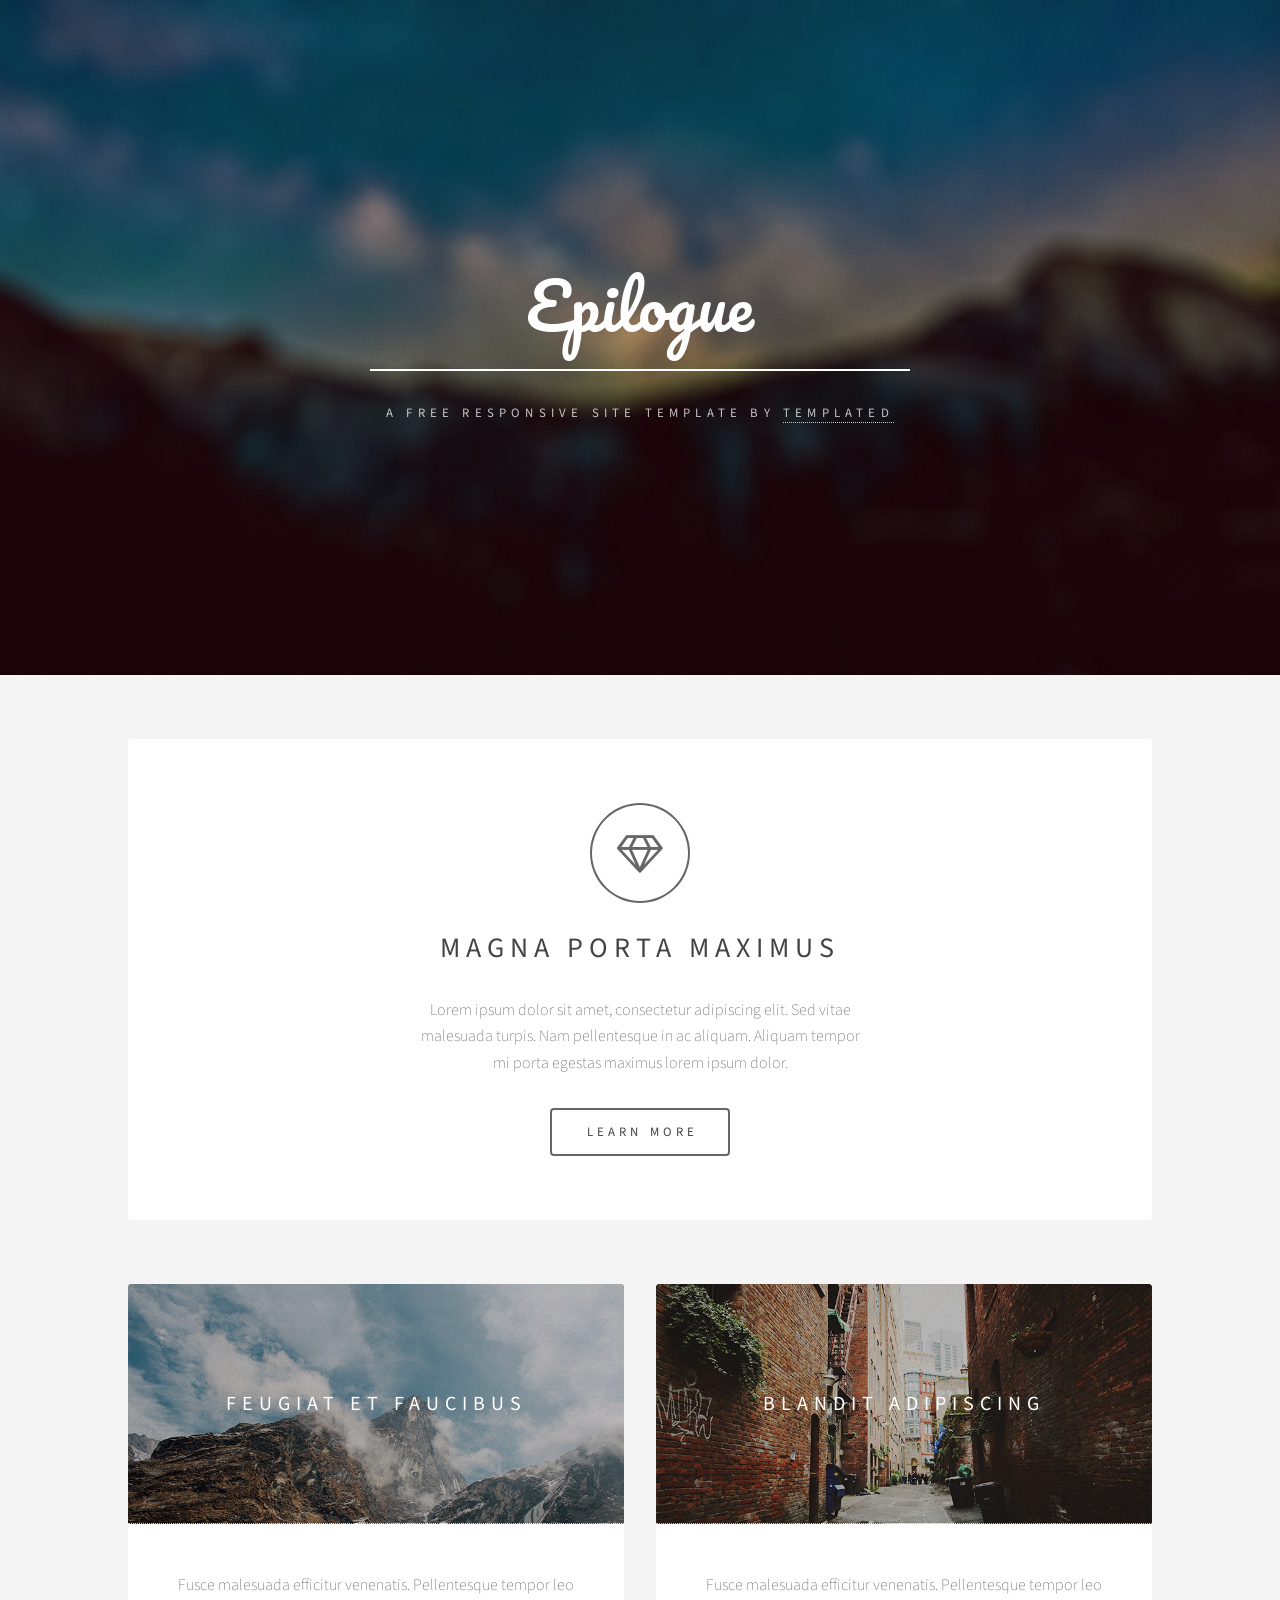
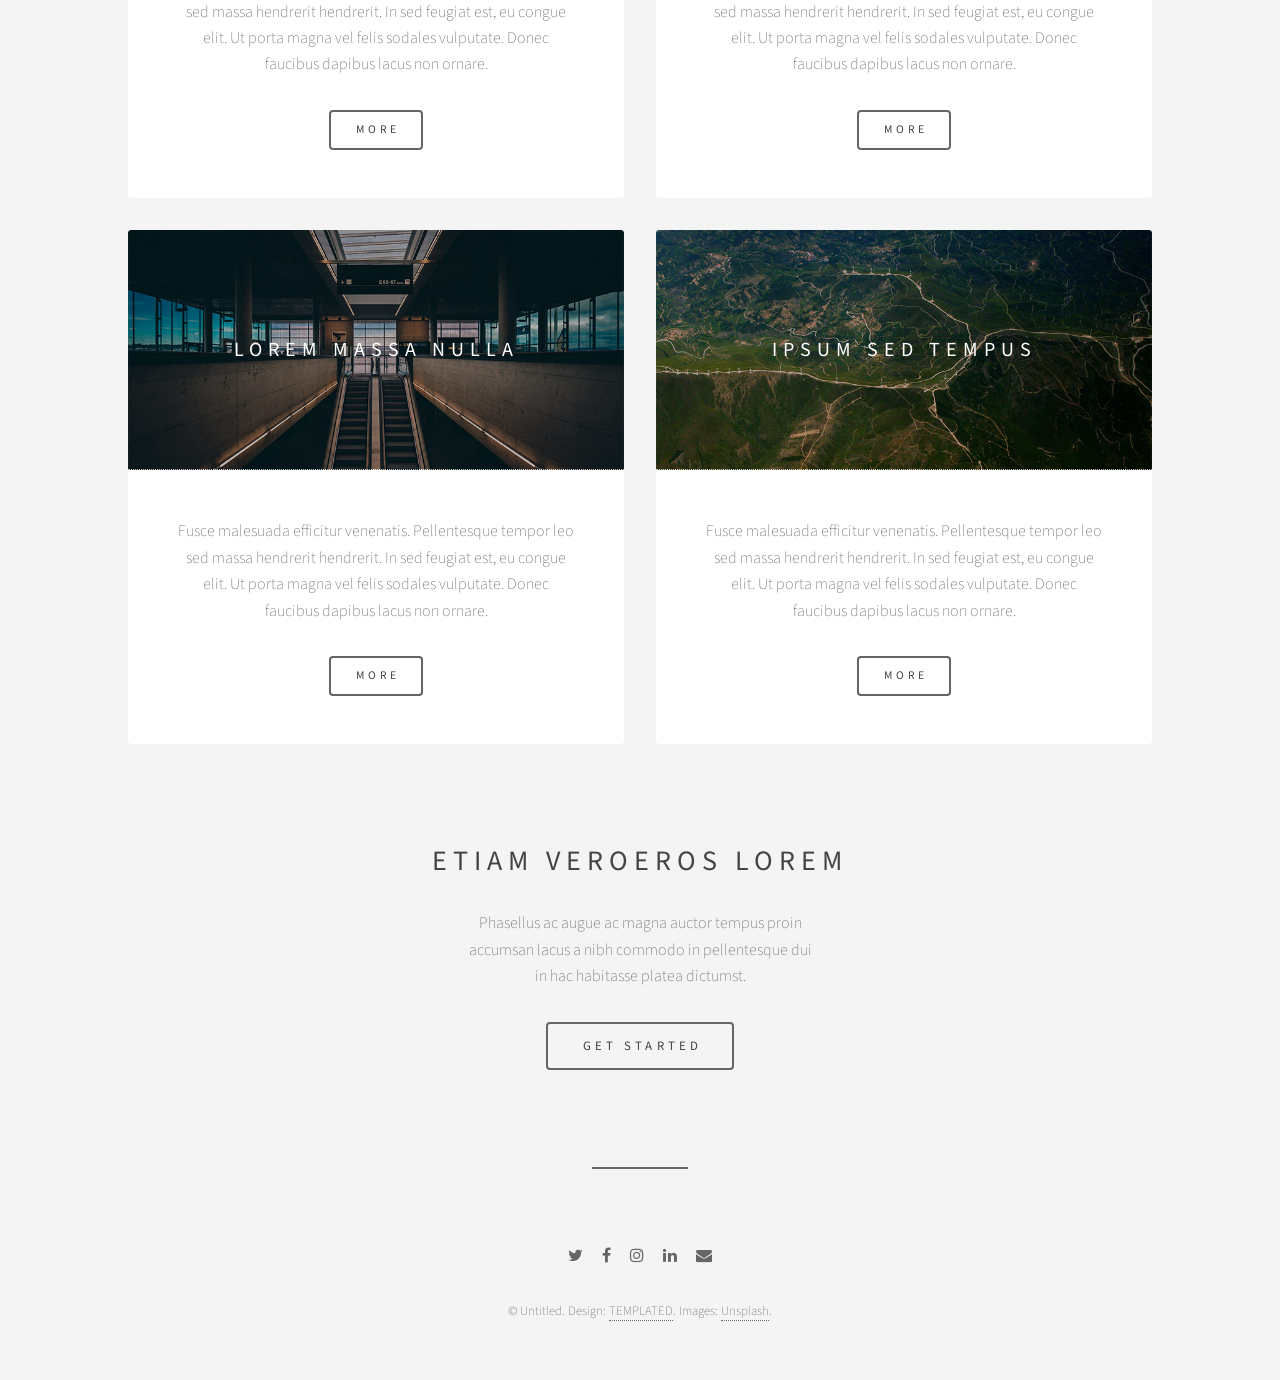
==== templates/epilogue/index.html @ e2bbe32a "first commit" ====
<!DOCTYPE HTML>
<!--
	Epilogue by TEMPLATED
	templated.co @templatedco
	Released for free under the Creative Commons Attribution 3.0 license (templated.co/license)
-->
<html>
	<head>
		<title>Epilogue by TEMPLATED</title>
		<meta charset="utf-8" />
		<meta name="viewport" content="width=device-width, initial-scale=1" />
		<link rel="stylesheet" href="assets/css/main.css" />
	</head>
	<body>

		<!-- Header -->
			<header id="header" class="alt">
				<div class="inner">
					<h1>Epilogue</h1>
					<p>A free responsive site template by <a href="https://templated.co">TEMPLATED</a></p>
				</div>
			</header>

		<!-- Wrapper -->
			<div id="wrapper">

				<!-- Banner -->
					<section id="intro" class="main">
						<span class="icon fa-diamond major"></span>
						<h2>Magna porta maximus</h2>
						<p>Lorem ipsum dolor sit amet, consectetur adipiscing elit. Sed vitae<br />
						malesuada turpis. Nam pellentesque in ac aliquam. Aliquam tempor<br />
						mi porta egestas maximus lorem ipsum dolor.</p>
						<ul class="actions">
							<li><a href="#" class="button big">Learn More</a></li>
						</ul>
					</section>

				<!-- Items -->
					<section class="main items">
						<article class="item">
							<header>
								<a href="#"><img src="images/pic01.jpg" alt="" /></a>
								<h3>Feugiat et faucibus</h3>
							</header>
							<p>Fusce malesuada efficitur venenatis. Pellentesque tempor leo sed massa hendrerit hendrerit. In sed feugiat est, eu congue elit. Ut porta magna vel felis sodales vulputate. Donec faucibus dapibus lacus non ornare.</p>
							<ul class="actions">
								<li><a href="#" class="button">More</a></li>
							</ul>
						</article>
						<article class="item">
							<header>
								<a href="#"><img src="images/pic02.jpg" alt="" /></a>
								<h3>Blandit adipiscing</h3>
							</header>
							<p>Fusce malesuada efficitur venenatis. Pellentesque tempor leo sed massa hendrerit hendrerit. In sed feugiat est, eu congue elit. Ut porta magna vel felis sodales vulputate. Donec faucibus dapibus lacus non ornare.</p>
							<ul class="actions">
								<li><a href="#" class="button">More</a></li>
							</ul>
						</article>
						<article class="item">
							<header>
								<a href="#"><img src="images/pic03.jpg" alt="" /></a>
								<h3>Lorem massa nulla</h3>
							</header>
							<p>Fusce malesuada efficitur venenatis. Pellentesque tempor leo sed massa hendrerit hendrerit. In sed feugiat est, eu congue elit. Ut porta magna vel felis sodales vulputate. Donec faucibus dapibus lacus non ornare.</p>
							<ul class="actions">
								<li><a href="#" class="button">More</a></li>
							</ul>
						</article>
						<article class="item">
							<header>
								<a href="#"><img src="images/pic04.jpg" alt="" /></a>
								<h3>Ipsum sed tempus</h3>
							</header>
							<p>Fusce malesuada efficitur venenatis. Pellentesque tempor leo sed massa hendrerit hendrerit. In sed feugiat est, eu congue elit. Ut porta magna vel felis sodales vulputate. Donec faucibus dapibus lacus non ornare.</p>
							<ul class="actions">
								<li><a href="#" class="button">More</a></li>
							</ul>
						</article>
					</section>

				<!-- CTA -->
					<section id="cta" class="main special">
						<h2>Etiam veroeros lorem</h2>
						<p>Phasellus ac augue ac magna auctor tempus proin<br />
						accumsan lacus a nibh commodo in pellentesque dui<br />
						in hac habitasse platea dictumst.</p>
						<ul class="actions">
							<li><a href="#" class="button big">Get Started</a></li>
						</ul>
					</section>

				<!-- Main -->
				<!--
					<section id="main" class="main">
						<header>
							<h2>Lorem ipsum dolor</h2>
						</header>
						<p>Fusce malesuada efficitur venenatis. Pellentesque tempor leo sed massa hendrerit hendrerit. In sed feugiat est, eu congue elit. Ut porta magna vel felis sodales vulputate. Donec faucibus dapibus lacus non ornare. Etiam eget neque id metus gravida tristique ac quis erat. Aenean quis aliquet sem. Ut ut elementum sem. Suspendisse eleifend ut est non dapibus. Nulla porta, neque quis pretium sagittis, tortor lacus elementum metus, in imperdiet ante lorem vitae ipsum. Pellentesque habitant morbi tristique senectus et netus et malesuada fames ac turpis egestas. Etiam eget neque id metus gravida tristique ac quis erat. Aenean quis aliquet sem. Ut ut elementum sem. Suspendisse eleifend ut est non dapibus. Nulla porta, neque quis pretium sagittis, tortor lacus elementum metus, in imperdiet ante lorem vitae ipsum. Pellentesque habitant morbi tristique senectus et netus et malesuada fames ac turpis egestas.</p>
					</section>
				-->

				<!-- Footer -->
					<footer id="footer">
						<ul class="icons">
							<li><a href="#" class="icon fa-twitter"><span class="label">Twitter</span></a></li>
							<li><a href="#" class="icon fa-facebook"><span class="label">Facebook</span></a></li>
							<li><a href="#" class="icon fa-instagram"><span class="label">Instagram</span></a></li>
							<li><a href="#" class="icon fa-linkedin"><span class="label">LinkedIn</span></a></li>
							<li><a href="#" class="icon fa-envelope"><span class="label">Email</span></a></li>
						</ul>
						<p class="copyright">&copy; Untitled. Design: <a href="https://templated.co">TEMPLATED</a>. Images: <a href="https://unsplash.com">Unsplash</a>.</p>
					</footer>

			</div>

		<!-- Scripts -->
			<script src="assets/js/jquery.min.js"></script>
			<script src="assets/js/skel.min.js"></script>
			<script src="assets/js/util.js"></script>
			<script src="assets/js/main.js"></script>

	</body>
</html>
---- templates/epilogue/assets/css/main.css ----
@import url(font-awesome.min.css);
@import url("https://fonts.googleapis.com/css?family=Pacifico|Source+Sans+Pro:200,400");

/*
	Epilogue by TEMPLATED
	templated.co @templatedco
	Released for free under the Creative Commons Attribution 3.0 license (templated.co/license)
*/

/* Reset */

	html, body, div, span, applet, object, iframe, h1, h2, h3, h4, h5, h6, p, blockquote, pre, a, abbr, acronym, address, big, cite, code, del, dfn, em, img, ins, kbd, q, s, samp, small, strike, strong, sub, sup, tt, var, b, u, i, center, dl, dt, dd, ol, ul, li, fieldset, form, label, legend, table, caption, tbody, tfoot, thead, tr, th, td, article, aside, canvas, details, embed, figure, figcaption, footer, header, hgroup, menu, nav, output, ruby, section, summary, time, mark, audio, video {
		margin: 0;
		padding: 0;
		border: 0;
		font-size: 100%;
		font: inherit;
		vertical-align: baseline;
	}

	article, aside, details, figcaption, figure, footer, header, hgroup, menu, nav, section {
		display: block;
	}

	body {
		line-height: 1;
	}

	ol, ul {
		list-style: none;
	}

	blockquote, q {
		quotes: none;
	}

	blockquote:before, blockquote:after, q:before, q:after {
		content: '';
		content: none;
	}

	table {
		border-collapse: collapse;
		border-spacing: 0;
	}

	body {
		-webkit-text-size-adjust: none;
	}

/* Box Model */

	*, *:before, *:after {
		-moz-box-sizing: border-box;
		-webkit-box-sizing: border-box;
		box-sizing: border-box;
	}

/* Basic */

	@-ms-viewport {
		width: device-width;
	}

	body {
		-ms-overflow-style: scrollbar;
	}

	@media screen and (max-width: 480px) {

		html, body {
			min-width: 320px;
		}

	}

	body {
		background: #f4f4f4;
	}

		body.is-loading *, body.is-loading *:before, body.is-loading *:after {
			-moz-animation: none !important;
			-webkit-animation: none !important;
			-ms-animation: none !important;
			animation: none !important;
			-moz-transition: none !important;
			-webkit-transition: none !important;
			-ms-transition: none !important;
			transition: none !important;
		}

/* Type */

	body {
		background-color: #f4f4f4;
		color: #666666;
	}

	body, input, select, textarea {
		font-family: "Source Sans Pro", Helvetica, sans-serif;
		font-size: 17pt;
		font-weight: 200;
		line-height: 1.65;
	}

		@media screen and (max-width: 1680px) {

			body, input, select, textarea {
				font-size: 13pt;
			}

		}

		@media screen and (max-width: 1280px) {

			body, input, select, textarea {
				font-size: 12pt;
			}

		}

		@media screen and (max-width: 360px) {

			body, input, select, textarea {
				font-size: 11pt;
			}

		}

	a {
		-moz-transition: color 0.2s ease, border-bottom-color 0.2s ease;
		-webkit-transition: color 0.2s ease, border-bottom-color 0.2s ease;
		-ms-transition: color 0.2s ease, border-bottom-color 0.2s ease;
		transition: color 0.2s ease, border-bottom-color 0.2s ease;
		text-decoration: none;
		border-bottom: dotted 1px;
	}

		a:hover {
			border-bottom-color: transparent;
		}

	strong, b {
		font-weight: 400;
	}

	em, i {
		font-style: italic;
	}

	p {
		margin: 0 0 2em 0;
	}

	h1, h2, h3, h4, h5, h6 {
		font-weight: 400;
		line-height: 1.5;
		margin: 0 0 1em 0;
		text-transform: uppercase;
		letter-spacing: 0.375rem;
	}

		h1 a, h2 a, h3 a, h4 a, h5 a, h6 a {
			color: inherit;
			text-decoration: none;
		}

	h1 {
		font-size: 2em;
	}

	h2 {
		font-size: 1.75em;
	}

	h3 {
		font-size: 1.25em;
	}

	h4 {
		font-size: 1em;
	}

	h5 {
		font-size: 0.9em;
	}

	h6 {
		font-size: 0.7em;
	}

	@media screen and (max-width: 736px) {

		h1 {
			font-size: 1.5em;
		}

		h2 {
			font-size: 1.25em;
		}

		h3 {
			font-size: 1em;
		}

	}

	sub {
		font-size: 0.8em;
		position: relative;
		top: 0.5em;
	}

	sup {
		font-size: 0.8em;
		position: relative;
		top: -0.5em;
	}

	blockquote {
		border-left: solid 4px;
		font-style: italic;
		margin: 0 0 2em 0;
		padding: 0.5em 0 0.5em 2em;
	}

	code {
		border-radius: 4px;
		border: solid 1px;
		font-family: "Courier New", monospace;
		font-size: 0.9em;
		margin: 0 0.25em;
		padding: 0.25em 0.65em;
	}

	pre {
		-webkit-overflow-scrolling: touch;
		font-family: "Courier New", monospace;
		font-size: 0.9em;
		margin: 0 0 2em 0;
	}

		pre code {
			display: block;
			line-height: 1.75;
			padding: 1em 1.5em;
			overflow-x: auto;
		}

	hr {
		border: 0;
		border-bottom: solid 1px;
		margin: 2em 0;
	}

		hr.major {
			margin: 3em 0;
		}

	.align-left {
		text-align: left;
	}

	.align-center {
		text-align: center;
	}

	.align-right {
		text-align: right;
	}

	input, select, textarea {
		color: #444444;
	}

	a {
		color: inherit;
	}

		a:hover {
			color: #EF6480 !important;
		}

	strong, b {
		color: #444444;
	}

	h1, h2, h3, h4, h5, h6 {
		color: #444444;
	}

	blockquote {
		border-left-color: #666666;
	}

	code {
		background: rgba(144, 144, 144, 0.075);
		border-color: #666666;
	}

	hr {
		border-bottom-color: #666666;
	}

/* Box */

	.box {
		border-radius: 4px;
		border: solid 1px;
		margin-bottom: 2em;
		padding: 1.5em;
	}

		.box > :last-child,
		.box > :last-child > :last-child,
		.box > :last-child > :last-child > :last-child {
			margin-bottom: 0;
		}

		.box.alt {
			border: 0;
			border-radius: 0;
			padding: 0;
		}

	.box {
		border-color: #666666;
	}

/* Button */

	input[type="submit"],
	input[type="reset"],
	input[type="button"],
	button,
	.button {
		-moz-appearance: none;
		-webkit-appearance: none;
		-ms-appearance: none;
		appearance: none;
		-moz-transition: box-shadow 0.2s ease-in-out, background-color 0.2s ease-in-out, color 0.2s ease-in-out;
		-webkit-transition: box-shadow 0.2s ease-in-out, background-color 0.2s ease-in-out, color 0.2s ease-in-out;
		-ms-transition: box-shadow 0.2s ease-in-out, background-color 0.2s ease-in-out, color 0.2s ease-in-out;
		transition: box-shadow 0.2s ease-in-out, background-color 0.2s ease-in-out, color 0.2s ease-in-out;
		border-radius: 4px;
		border: 0;
		cursor: pointer;
		display: inline-block;
		font-weight: 400;
		height: 3.5em;
		line-height: 3.5em;
		padding: 0 2em 0 2.375em;
		text-align: center;
		text-decoration: none;
		white-space: nowrap;
		text-transform: uppercase;
		letter-spacing: 0.325em;
		font-size: 0.725em;
	}

		input[type="submit"].icon:before,
		input[type="reset"].icon:before,
		input[type="button"].icon:before,
		button.icon:before,
		.button.icon:before {
			margin-right: 0.5em;
		}

		input[type="submit"].fit,
		input[type="reset"].fit,
		input[type="button"].fit,
		button.fit,
		.button.fit {
			display: block;
			margin: 0 0 1em 0;
			width: 100%;
		}

		input[type="submit"].big,
		input[type="reset"].big,
		input[type="button"].big,
		button.big,
		.button.big {
			font-size: 0.8em;
			padding: 0 2.5em 0 2.875em;
			height: 3.75em;
			line-height: 3.75em;
		}

		input[type="submit"].disabled, input[type="submit"]:disabled,
		input[type="reset"].disabled,
		input[type="reset"]:disabled,
		input[type="button"].disabled,
		input[type="button"]:disabled,
		button.disabled,
		button:disabled,
		.button.disabled,
		.button:disabled {
			-moz-pointer-events: none;
			-webkit-pointer-events: none;
			-ms-pointer-events: none;
			pointer-events: none;
			opacity: 0.25;
		}

		@media screen and (max-width: 480px) {

			input[type="submit"],
			input[type="reset"],
			input[type="button"],
			button,
			.button {
				padding: 0;
			}

		}

	input[type="submit"],
	input[type="reset"],
	input[type="button"],
	button,
	.button {
		background-color: transparent;
		box-shadow: inset 0 0 0 2px #666666;
		color: #444444 !important;
	}

		input[type="submit"]:hover,
		input[type="reset"]:hover,
		input[type="button"]:hover,
		button:hover,
		.button:hover {
			color: #EF6480 !important;
			box-shadow: inset 0 0 0 2px #EF6480;
		}

		input[type="submit"]:active,
		input[type="reset"]:active,
		input[type="button"]:active,
		button:active,
		.button:active {
			background-color: rgba(239, 100, 128, 0.15);
		}

		input[type="submit"].icon:before,
		input[type="reset"].icon:before,
		input[type="button"].icon:before,
		button.icon:before,
		.button.icon:before {
			color: #999999;
		}

/* Form */

	form {
		margin: 0 0 2em 0;
	}

	label {
		display: block;
		font-size: 0.9em;
		font-weight: 400;
		margin: 0 0 1em 0;
	}

	input[type="text"],
	input[type="password"],
	input[type="email"],
	select,
	textarea {
		-moz-appearance: none;
		-webkit-appearance: none;
		-ms-appearance: none;
		appearance: none;
		border-radius: 4px;
		border: none;
		border: solid 1px;
		color: inherit;
		display: block;
		outline: 0;
		padding: 0 1em;
		text-decoration: none;
		width: 100%;
	}

		input[type="text"]:invalid,
		input[type="password"]:invalid,
		input[type="email"]:invalid,
		select:invalid,
		textarea:invalid {
			box-shadow: none;
		}

	.select-wrapper {
		text-decoration: none;
		display: block;
		position: relative;
	}

		.select-wrapper:before {
			-moz-osx-font-smoothing: grayscale;
			-webkit-font-smoothing: antialiased;
			font-family: FontAwesome;
			font-style: normal;
			font-weight: normal;
			text-transform: none !important;
		}

		.select-wrapper:before {
			content: '\f078';
			display: block;
			height: 2.75em;
			line-height: 2.75em;
			pointer-events: none;
			position: absolute;
			right: 0;
			text-align: center;
			top: 0;
			width: 2.75em;
		}

		.select-wrapper select::-ms-expand {
			display: none;
		}

	input[type="text"],
	input[type="password"],
	input[type="email"],
	select {
		height: 2.75em;
	}

	textarea {
		padding: 0.75em 1em;
	}

	input[type="checkbox"],
	input[type="radio"] {
		-moz-appearance: none;
		-webkit-appearance: none;
		-ms-appearance: none;
		appearance: none;
		display: block;
		float: left;
		margin-right: -2em;
		opacity: 0;
		width: 1em;
		z-index: -1;
	}

		input[type="checkbox"] + label,
		input[type="radio"] + label {
			text-decoration: none;
			cursor: pointer;
			display: inline-block;
			font-size: 1em;
			font-weight: 200;
			padding-left: 2.4em;
			padding-right: 0.75em;
			position: relative;
		}

			input[type="checkbox"] + label:before,
			input[type="radio"] + label:before {
				-moz-osx-font-smoothing: grayscale;
				-webkit-font-smoothing: antialiased;
				font-family: FontAwesome;
				font-style: normal;
				font-weight: normal;
				text-transform: none !important;
			}

			input[type="checkbox"] + label:before,
			input[type="radio"] + label:before {
				border-radius: 4px;
				border: solid 1px;
				content: '';
				display: inline-block;
				height: 1.65em;
				left: 0;
				line-height: 1.58125em;
				position: absolute;
				text-align: center;
				top: 0;
				width: 1.65em;
			}

		input[type="checkbox"]:checked + label:before,
		input[type="radio"]:checked + label:before {
			content: '\f00c';
		}

	input[type="checkbox"] + label:before {
		border-radius: 4px;
	}

	input[type="radio"] + label:before {
		border-radius: 100%;
	}

	::-webkit-input-placeholder {
		opacity: 1.0;
	}

	:-moz-placeholder {
		opacity: 1.0;
	}

	::-moz-placeholder {
		opacity: 1.0;
	}

	:-ms-input-placeholder {
		opacity: 1.0;
	}

	.formerize-placeholder {
		opacity: 1.0;
	}

	label {
		color: #444444;
	}

	input[type="text"],
	input[type="password"],
	input[type="email"],
	select,
	textarea {
		background: rgba(144, 144, 144, 0.075);
		border-color: #666666;
	}

		input[type="text"]:focus,
		input[type="password"]:focus,
		input[type="email"]:focus,
		select:focus,
		textarea:focus {
			border-color: #EF6480;
			box-shadow: 0 0 0 1px #EF6480;
		}

	.select-wrapper:before {
		color: #666666;
	}

	input[type="checkbox"] + label,
	input[type="radio"] + label {
		color: #666666;
	}

		input[type="checkbox"] + label:before,
		input[type="radio"] + label:before {
			background: rgba(144, 144, 144, 0.075);
			border-color: #666666;
		}

	input[type="checkbox"]:checked + label:before,
	input[type="radio"]:checked + label:before {
		background-color: #EF6480;
		border-color: #EF6480;
		color: #ffffff;
	}

	input[type="checkbox"]:focus + label:before,
	input[type="radio"]:focus + label:before {
		border-color: #EF6480;
		box-shadow: 0 0 0 1px #EF6480;
	}

	::-webkit-input-placeholder {
		color: #999999 !important;
	}

	:-moz-placeholder {
		color: #999999 !important;
	}

	::-moz-placeholder {
		color: #999999 !important;
	}

	:-ms-input-placeholder {
		color: #999999 !important;
	}

	.formerize-placeholder {
		color: #999999 !important;
	}

/* Icon */

	.icon {
		text-decoration: none;
		border-bottom: none;
		position: relative;
	}

		.icon:before {
			-moz-osx-font-smoothing: grayscale;
			-webkit-font-smoothing: antialiased;
			font-family: FontAwesome;
			font-style: normal;
			font-weight: normal;
			text-transform: none !important;
		}

		.icon > .label {
			display: none;
		}

		.icon.major {
			display: block;
			margin: 0 0 1.5em 0;
		}

			.icon.major:before {
				cursor: default;
				font-size: 2.5rem;
				box-shadow: inset 0 0 0 2px #666666;
				width: 2.5em;
				height: 2.5em;
				line-height: 2.5em;
				display: inline-block;
				border-radius: 100%;
				color: #666666;
			}

		@media screen and (max-width: 736px) {

			.icon.major:before {
				font-size: 2rem;
			}

		}

/* Image */

	.image {
		border-radius: 4px;
		border: 0;
		display: inline-block;
		position: relative;
	}

		.image img {
			border-radius: 4px;
			display: block;
		}

		.image.left, .image.right {
			max-width: 40%;
		}

			.image.left img, .image.right img {
				width: 100%;
			}

		.image.left {
			float: left;
			margin: 0 1.5em 1em 0;
			top: 0.25em;
		}

		.image.right {
			float: right;
			margin: 0 0 1em 1.5em;
			top: 0.25em;
		}

		.image.fit {
			display: block;
			margin: 0 0 2em 0;
			width: 100%;
		}

			.image.fit img {
				width: 100%;
			}

		.image.main {
			display: block;
			margin: 0 0 3em 0;
			width: 100%;
		}

			.image.main img {
				width: 100%;
			}

/* List */

	ol {
		list-style: decimal;
		margin: 0 0 2em 0;
		padding-left: 1.25em;
	}

		ol li {
			padding-left: 0.25em;
		}

	ul {
		list-style: disc;
		margin: 0 0 2em 0;
		padding-left: 1em;
	}

		ul li {
			padding-left: 0.5em;
		}

		ul.alt {
			list-style: none;
			padding-left: 0;
		}

			ul.alt li {
				border-top: solid 1px;
				padding: 0.5em 0;
			}

				ul.alt li:first-child {
					border-top: 0;
					padding-top: 0;
				}

		ul.icons {
			cursor: default;
			list-style: none;
			padding-left: 0;
		}

			ul.icons li {
				display: inline-block;
				padding: 0 1em 0 0;
			}

				ul.icons li:last-child {
					padding-right: 0;
				}

		ul.actions {
			cursor: default;
			list-style: none;
			padding-left: 0;
		}

			ul.actions li {
				display: inline-block;
				padding: 0 1em 0 0;
				vertical-align: middle;
			}

				ul.actions li:last-child {
					padding-right: 0;
				}

			ul.actions.small li {
				padding: 0 0.5em 0 0;
			}

			ul.actions.vertical li {
				display: block;
				padding: 1em 0 0 0;
			}

				ul.actions.vertical li:first-child {
					padding-top: 0;
				}

				ul.actions.vertical li > * {
					margin-bottom: 0;
				}

			ul.actions.vertical.small li {
				padding: 0.5em 0 0 0;
			}

				ul.actions.vertical.small li:first-child {
					padding-top: 0;
				}

			ul.actions.fit {
				display: table;
				margin-left: -1em;
				padding: 0;
				table-layout: fixed;
				width: calc(100% + 1em);
			}

				ul.actions.fit li {
					display: table-cell;
					padding: 0 0 0 1em;
				}

					ul.actions.fit li > * {
						margin-bottom: 0;
					}

				ul.actions.fit.small {
					margin-left: -0.5em;
					width: calc(100% + 0.5em);
				}

					ul.actions.fit.small li {
						padding: 0 0 0 0.5em;
					}

			@media screen and (max-width: 480px) {

				ul.actions {
					margin: 0 0 2em 0;
				}

					ul.actions li {
						padding: 1em 0 0 0;
						display: block;
						text-align: center;
						width: 100%;
					}

						ul.actions li:first-child {
							padding-top: 0;
						}

						ul.actions li > * {
							width: 100%;
							margin: 0 !important;
						}

					ul.actions.small li {
						padding: 0.5em 0 0 0;
					}

						ul.actions.small li:first-child {
							padding-top: 0;
						}

			}

	dl {
		margin: 0 0 2em 0;
	}

		dl dt {
			display: block;
			font-weight: 400;
			margin: 0 0 1em 0;
		}

		dl dd {
			margin-left: 2em;
		}

	ul.alt li {
		border-top-color: #666666;
	}

/* Table */

	.table-wrapper {
		-webkit-overflow-scrolling: touch;
		overflow-x: auto;
	}

	table {
		margin: 0 0 2em 0;
		width: 100%;
	}

		table tbody tr {
			border: solid 1px;
			border-left: 0;
			border-right: 0;
		}

		table td {
			padding: 0.75em 0.75em;
		}

		table th {
			font-size: 0.9em;
			font-weight: 400;
			padding: 0 0.75em 0.75em 0.75em;
			text-align: left;
		}

		table thead {
			border-bottom: solid 2px;
		}

		table tfoot {
			border-top: solid 2px;
		}

		table.alt {
			border-collapse: separate;
		}

			table.alt tbody tr td {
				border: solid 1px;
				border-left-width: 0;
				border-top-width: 0;
			}

				table.alt tbody tr td:first-child {
					border-left-width: 1px;
				}

			table.alt tbody tr:first-child td {
				border-top-width: 1px;
			}

			table.alt thead {
				border-bottom: 0;
			}

			table.alt tfoot {
				border-top: 0;
			}

	table tbody tr {
		border-color: #666666;
	}

		table tbody tr:nth-child(2n + 1) {
			background-color: rgba(144, 144, 144, 0.075);
		}

	table th {
		color: #444444;
	}

	table thead {
		border-bottom-color: #666666;
	}

	table tfoot {
		border-top-color: #666666;
	}

	table.alt tbody tr td {
		border-color: #666666;
	}

/* Item */

	.item {
		padding: 3em 3em 1em 3em;
		background-color: #ffffff;
		border-radius: 4px;
		text-align: center;
	}

		.item header {
			border-top-left-radius: 4px;
			border-top-right-radius: 4px;
			margin: -3em 0 3em -3em;
			width: calc(100% + 6em);
			height: 15em;
			display: -moz-flex;
			display: -webkit-flex;
			display: -ms-flex;
			display: flex;
			-moz-align-items: center;
			-webkit-align-items: center;
			-ms-align-items: center;
			align-items: center;
			-moz-justify-content: center;
			-webkit-justify-content: center;
			-ms-justify-content: center;
			justify-content: center;
			background-color: #444;
			color: rgba(255, 255, 255, 0.75);
			position: relative;
			overflow: hidden;
		}

			.item header input, .item header select, .item header textarea {
				color: #ffffff;
			}

			.item header a {
				color: inherit;
			}

				.item header a:hover {
					color: #EF6480 !important;
				}

			.item header strong, .item header b {
				color: #ffffff;
			}

			.item header h1, .item header h2, .item header h3, .item header h4, .item header h5, .item header h6 {
				color: #ffffff;
			}

			.item header blockquote {
				border-left-color: #ffffff;
			}

			.item header code {
				background: rgba(255, 255, 255, 0.075);
				border-color: #ffffff;
			}

			.item header hr {
				border-bottom-color: #ffffff;
			}

			.item header a {
				-moz-transition: -moz-transform 0.2s ease;
				-webkit-transition: -webkit-transform 0.2s ease;
				-ms-transition: -ms-transform 0.2s ease;
				transition: transform 0.2s ease;
				background-size: cover;
				background-position: center;
				background-repeat: no-repeat;
				position: absolute;
				top: 0;
				left: 0;
				width: 100%;
				height: 100%;
				display: block;
			}

				.item header a:before {
					content: '';
					display: block;
					position: absolute;
					top: 0;
					left: 0;
					width: 100%;
					height: 100%;
					background-color: rgba(0, 0, 0, 0.25);
					background-image: url("images/overlay.png");
				}

			.item header:hover a {
				-moz-transform: scale(1.1);
				-webkit-transform: scale(1.1);
				-ms-transform: scale(1.1);
				transform: scale(1.1);
			}

			.item header > * {
				position: relative;
				z-index: 1;
			}

			.item header h3 {
				margin: 0;
				-moz-pointer-events: none;
				-webkit-pointer-events: none;
				-ms-pointer-events: none;
				pointer-events: none;
			}

	.items {
		display: -moz-flex;
		display: -webkit-flex;
		display: -ms-flex;
		display: flex;
		-moz-flex-wrap: wrap;
		-webkit-flex-wrap: wrap;
		-ms-flex-wrap: wrap;
		flex-wrap: wrap;
		width: calc(100% + 2em);
		margin: -2em 0 0 -2em;
	}

		.items .item {
			margin: 2em 0 0 2em;
			width: calc(50% - 2em);
		}

	@media screen and (max-width: 980px) {

		.item header {
			height: 25em;
		}

		.items {
			-moz-flex-direction: column;
			-webkit-flex-direction: column;
			-ms-flex-direction: column;
			flex-direction: column;
			-moz-flex-wrap: nowrap;
			-webkit-flex-wrap: nowrap;
			-ms-flex-wrap: nowrap;
			flex-wrap: nowrap;
			width: 100%;
			margin: 0;
		}

			.items .item {
				width: 100%;
				margin: 0 0 2em 0;
			}

				.items .item:last-child {
					margin-bottom: 0;
				}

	}

	@media screen and (max-width: 736px) {

		.item header {
			height: 15em;
		}

		.items .item {
			margin: 0 0 1em 0;
		}

	}

	@media screen and (max-width: 480px) {

		.item {
			padding: 2em 1em 0.1em 1em;
		}

			.item header {
				height: 12em;
				margin: -2em 0 2em -1em;
				width: calc(100% + 2em);
			}

	}

/* Wrapper */

	#wrapper {
		width: 64em;
		margin: 0 auto;
		max-width: calc(100% - 4em);
		padding: 4em 0 2em 0;
	}

		#wrapper > .main {
			margin-bottom: 4em;
		}

		@media screen and (max-width: 980px) {

			#wrapper {
				padding: 2em 0 2em 0;
			}

				#wrapper > .main {
					margin-bottom: 2em;
				}

		}

		@media screen and (max-width: 736px) {

			#wrapper {
				max-width: calc(100% - 2em);
				padding: 1em 0 0.1em 0;
			}

				#wrapper > .main {
					margin-bottom: 1em;
				}

		}

/* Header */

	#header {
		background-color: #444;
		color: rgba(255, 255, 255, 0.75);
		display: -moz-flex;
		display: -webkit-flex;
		display: -ms-flex;
		display: flex;
		-moz-align-items: center;
		-webkit-align-items: center;
		-ms-align-items: center;
		align-items: center;
		-moz-justify-content: center;
		-webkit-justify-content: center;
		-ms-justify-content: center;
		justify-content: center;
		-moz-flex-direction: column;
		-webkit-flex-direction: column;
		-ms-flex-direction: column;
		flex-direction: column;
		padding: 8em 0 6em 0;
		background-image: url("../../images/banner.jpg");
		background-size: cover;
		background-position: center;
		background-attachment: fixed;
		text-align: center;
		position: relative;
		cursor: default;
	}

		#header input, #header select, #header textarea {
			color: #ffffff;
		}

		#header a {
			color: inherit;
		}

			#header a:hover {
				color: #EF6480 !important;
			}

		#header strong, #header b {
			color: #ffffff;
		}

		#header h1, #header h2, #header h3, #header h4, #header h5, #header h6 {
			color: #ffffff;
		}

		#header blockquote {
			border-left-color: #ffffff;
		}

		#header code {
			background: rgba(255, 255, 255, 0.075);
			border-color: #ffffff;
		}

		#header hr {
			border-bottom-color: #ffffff;
		}

		#header:before {
			content: '';
			display: block;
			position: absolute;
			top: 0;
			left: 0;
			width: 100%;
			height: 100%;
			background-color: rgba(0, 0, 0, 0.25);
			background-image: url("images/overlay.png");
		}

		#header h1 {
			margin-bottom: 0.5em;
		}

		#header .inner {
			position: relative;
			z-index: 1;
		}

		#header.alt {
			height: 20em;
			min-height: 20em;
			min-height: 75vh;
		}

			#header.alt:before {
				-moz-transition: background-color 3s ease;
				-webkit-transition: background-color 3s ease;
				-ms-transition: background-color 3s ease;
				transition: background-color 3s ease;
				-moz-transition-delay: 1s;
				-webkit-transition-delay: 1s;
				-ms-transition-delay: 1s;
				transition-delay: 1s;
			}

			#header.alt h1 {
				font-size: 4em;
				padding: 0 0.5em 0.25em 0.5em;
				border-bottom: solid 2px #ffffff;
				font-weight: 200;
				font-family: "Pacifico", cursive;
				text-transform: none;
				letter-spacing: 0;
			}

			#header.alt p {
				text-transform: uppercase;
				letter-spacing: 0.325rem;
				font-weight: 400;
				font-size: 0.8em;
				padding: 0 1.25em;
			}

			#header.alt .inner {
				-moz-transition: opacity 2s ease;
				-webkit-transition: opacity 2s ease;
				-ms-transition: opacity 2s ease;
				transition: opacity 2s ease;
				opacity: 1;
			}

		body.is-loading #header.alt:before {
			background-color: black;
		}

		body.is-loading #header.alt .inner {
			opacity: 0;
		}

		@media screen and (max-width: 1280px) {

			#header {
				background-attachment: scroll;
			}

		}

		@media screen and (max-width: 736px) {

			#header {
				padding: 4em 2em 2em 2em;
			}

				#header.alt h1 {
					font-size: 2.5em;
					padding-left: 0;
					padding-right: 0;
				}

				#header.alt p {
					padding: 0;
				}

				#header.alt .inner {
					max-width: 20em;
				}

		}

/* Main */

	#main {
		padding: 4em 4em 2em 4em;
		background-color: #ffffff;
		border-radius: 4px;
	}

		#main > header:first-child {
			text-align: center;
		}

		@media screen and (max-width: 736px) {

			#main {
				padding: 2em 2em 0.1em 2em;
			}

		}

		@media screen and (max-width: 480px) {

			#main {
				padding: 2em 1em 0.1em 1em;
			}

		}

/* Intro */

	#intro {
		padding: 4em 4em 2em 4em;
		background-color: #ffffff;
		border-radius: 4px;
		text-align: center;
	}

		@media screen and (max-width: 736px) {

			#intro {
				padding: 2em 2em 0.1em 2em;
			}

		}

		@media screen and (max-width: 480px) {

			#intro {
				padding: 2em 1em 0.1em 1em;
			}

				#intro p br {
					display: none;
				}

		}

/* CTA */

	#cta {
		padding: 2em 0 0.1em 0;
		text-align: center;
	}

		@media screen and (max-width: 736px) {

			#cta {
				padding: 2em 2em 0.1em 2em;
			}

		}

		@media screen and (max-width: 480px) {

			#cta {
				padding: 2em 1em 0.1em 1em;
			}

				#cta p br {
					display: none;
				}

		}

/* Footer */

	#footer {
		text-align: center;
		margin-top: 4em;
	}

		#footer a {
			color: inherit;
		}

		#footer:before {
			content: '';
			display: inline-block;
			width: 6em;
			height: 2px;
			background-color: #666666;
			margin-bottom: 4em;
		}

		#footer .copyright {
			font-size: 0.8em;
		}

		@media screen and (max-width: 736px) {

			#footer {
				margin-top: 2em;
			}

				#footer:before {
					margin-bottom: 2em;
				}

		}
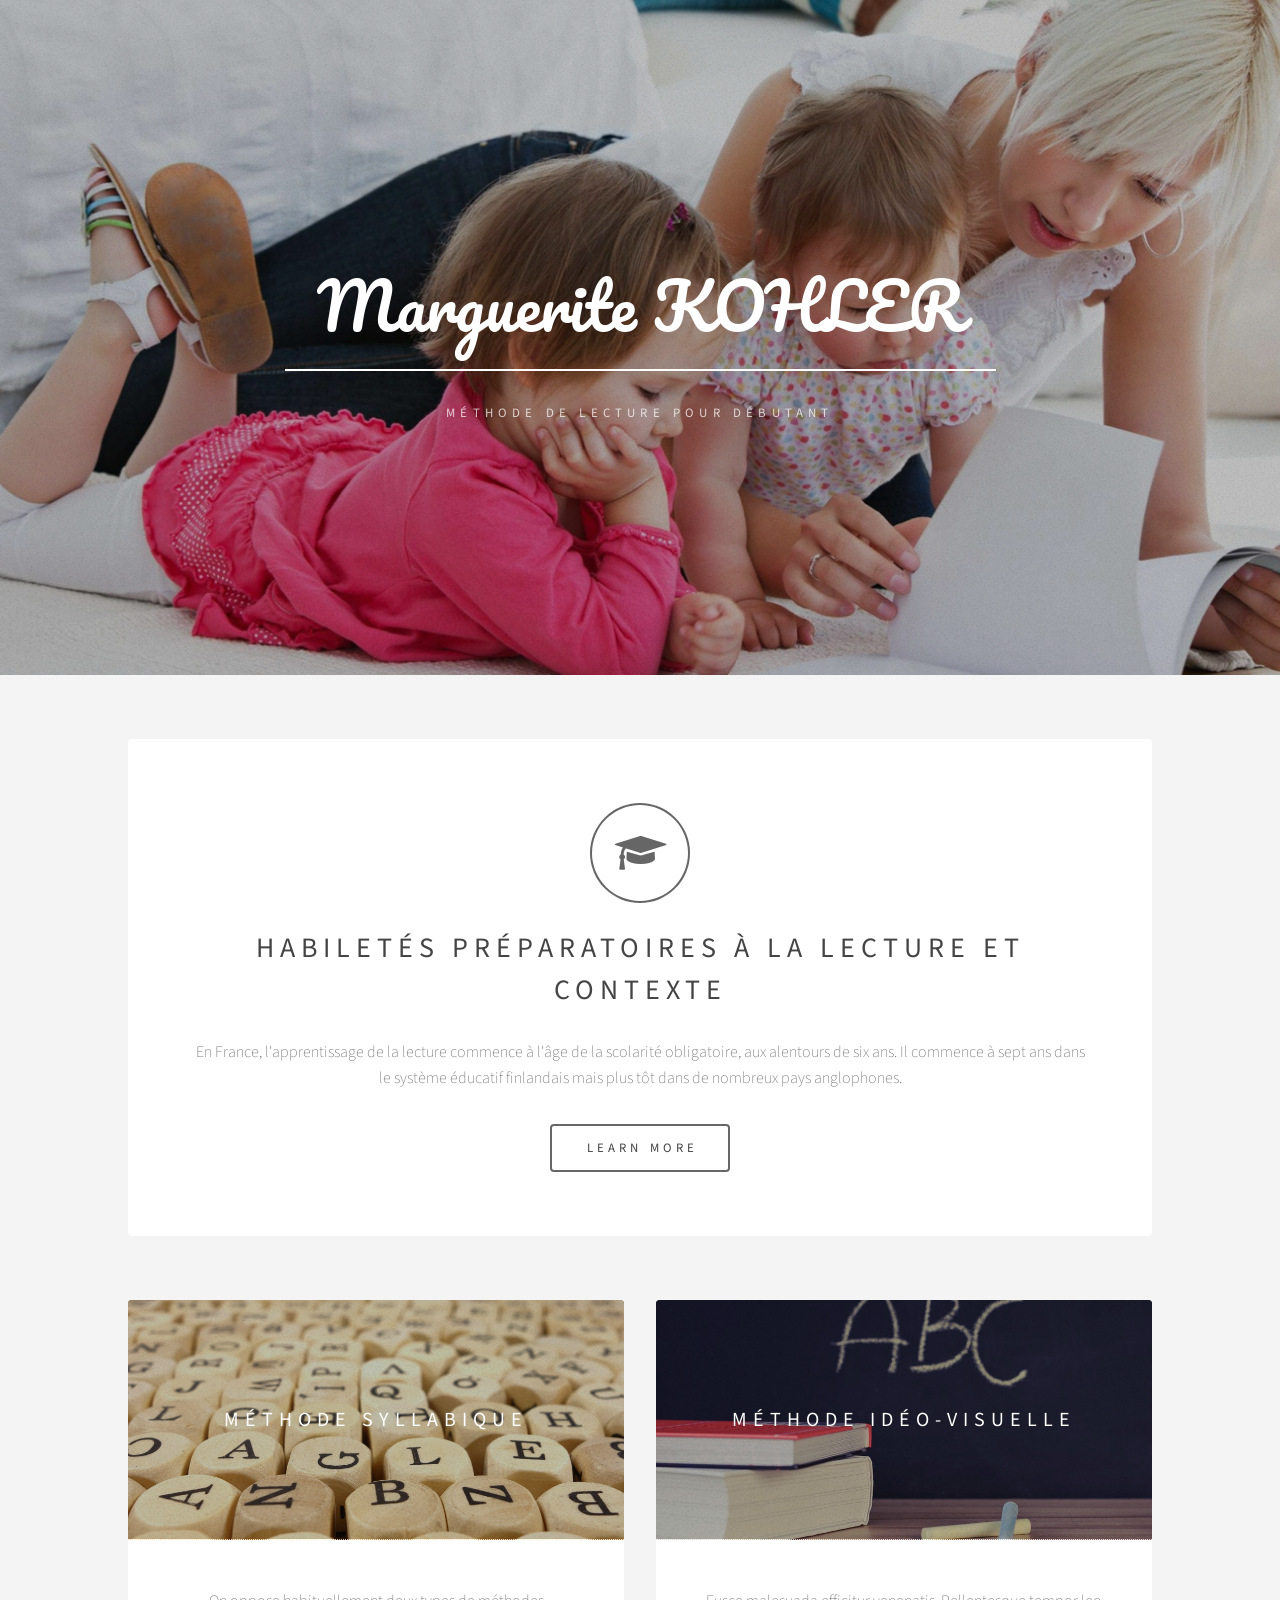
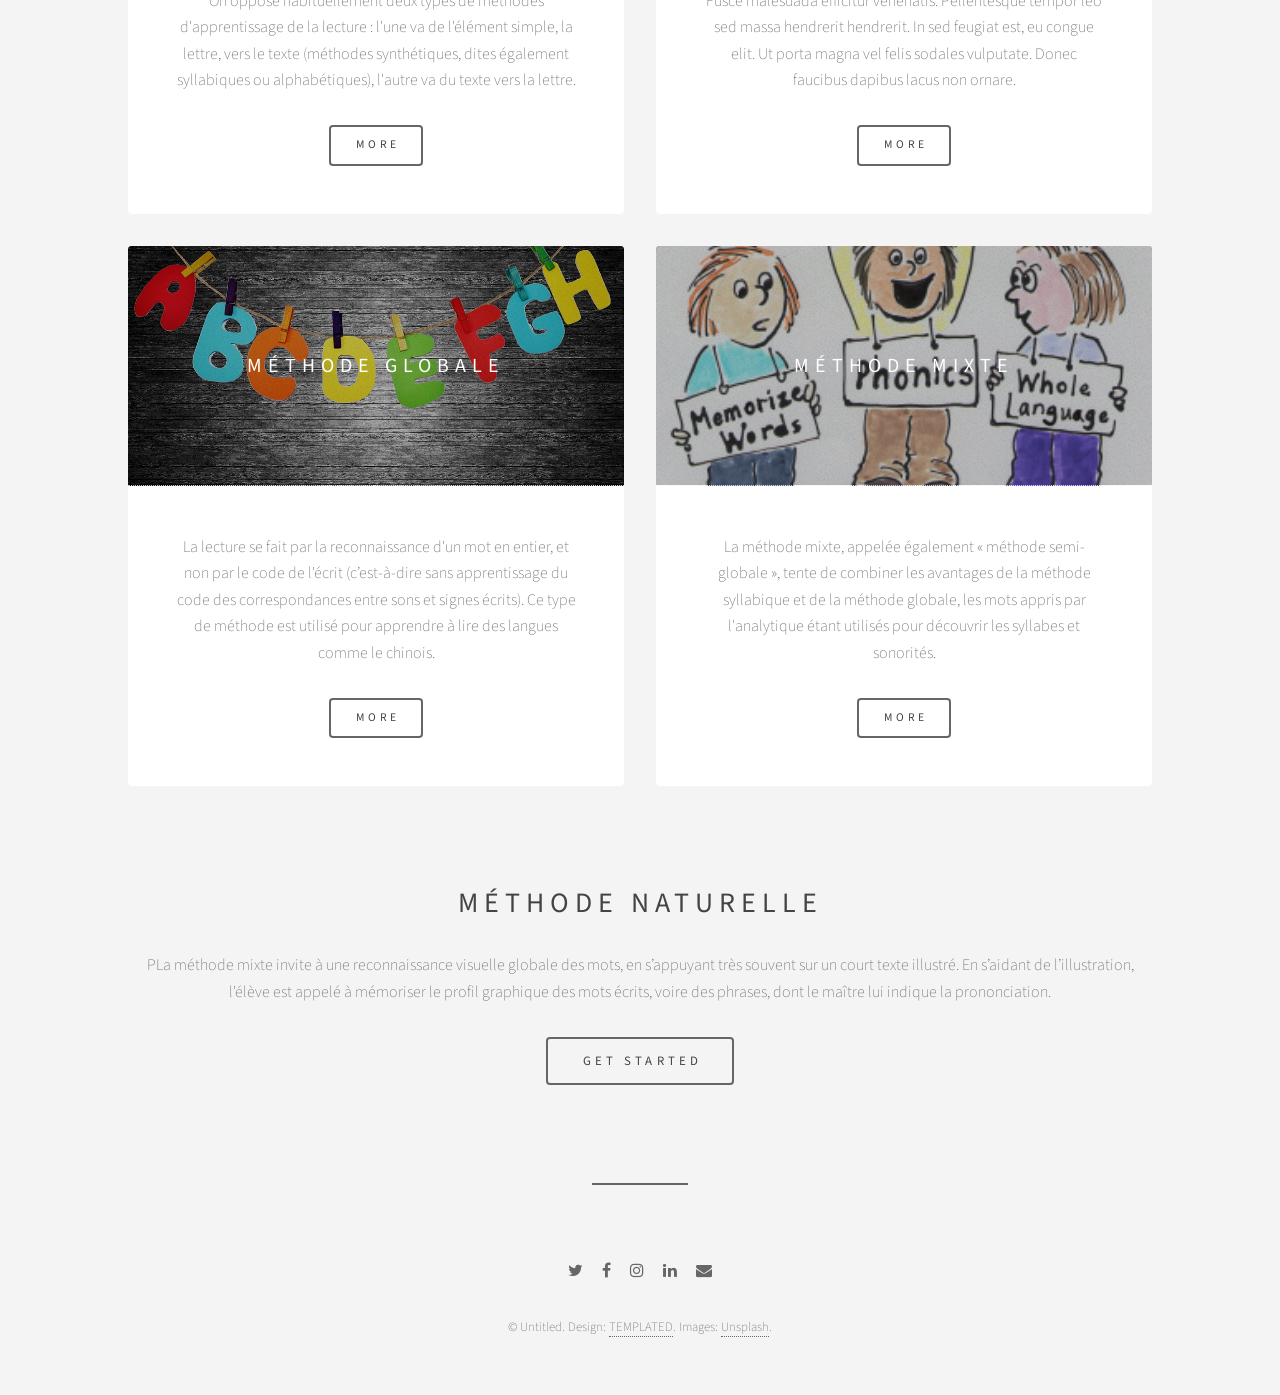
==== commit 1e6599ab: "init wp structure" ====
--- a/templates/epilogue/index.html
+++ b/templates/epilogue/index.html
@@ -16,8 +16,8 @@
 		<!-- Header -->
 			<header id="header" class="alt">
 				<div class="inner">
-					<h1>Epilogue</h1>
-					<p>A free responsive site template by <a href="https://templated.co">TEMPLATED</a></p>
+					<h1>Marguerite KOHLER</h1>
+					<p>Méthode de lecture pour débutant</a></p>
 				</div>
 			</header>
 
@@ -26,11 +26,10 @@
 
 				<!-- Banner -->
 					<section id="intro" class="main">
-						<span class="icon fa-diamond major"></span>
-						<h2>Magna porta maximus</h2>
-						<p>Lorem ipsum dolor sit amet, consectetur adipiscing elit. Sed vitae<br />
-						malesuada turpis. Nam pellentesque in ac aliquam. Aliquam tempor<br />
-						mi porta egestas maximus lorem ipsum dolor.</p>
+						<!-- <span class="icon fa-diamond major"></span> -->
+						<span class="icon fa-graduation-cap major"></span>
+						<h2>Habiletés préparatoires à la lecture et contexte</h2>
+						<p>En France, l'apprentissage de la lecture commence à l'âge de la scolarité obligatoire, aux alentours de six ans. Il commence à sept ans dans le système éducatif finlandais mais plus tôt dans de nombreux pays anglophones.</p>
 						<ul class="actions">
 							<li><a href="#" class="button big">Learn More</a></li>
 						</ul>
@@ -40,8 +39,18 @@
 					<section class="main items">
 						<article class="item">
 							<header>
-								<a href="#"><img src="images/pic01.jpg" alt="" /></a>
-								<h3>Feugiat et faucibus</h3>
+								<a href="#"><img src="../images/wood-cube-473703_1920.jpg" alt="" /></a>
+								<h3>Méthode syllabique</h3>
+							</header>
+							<p>On oppose habituellement deux types de méthodes d'apprentissage de la lecture : l'une va de l'élément simple, la lettre, vers le texte (méthodes synthétiques, dites également syllabiques ou alphabétiques), l'autre va du texte vers la lettre.</p>
+							<ul class="actions">
+								<li><a href="#" class="button">More</a></li>
+							</ul>
+						</article>
+						<article class="item">
+							<header>
+								<a href="#"><img src="../images/school-926213_960_720.jpg" alt="" /></a>
+								<h3>Méthode idéo-visuelle</h3>
 							</header>
 							<p>Fusce malesuada efficitur venenatis. Pellentesque tempor leo sed massa hendrerit hendrerit. In sed feugiat est, eu congue elit. Ut porta magna vel felis sodales vulputate. Donec faucibus dapibus lacus non ornare.</p>
 							<ul class="actions">
@@ -50,30 +59,20 @@
 						</article>
 						<article class="item">
 							<header>
-								<a href="#"><img src="images/pic02.jpg" alt="" /></a>
-								<h3>Blandit adipiscing</h3>
+								<a href="#"><img src="../images/alphabet-1015947_960_720.jpg" alt="" /></a>
+								<h3>Méthode globale</h3>
 							</header>
-							<p>Fusce malesuada efficitur venenatis. Pellentesque tempor leo sed massa hendrerit hendrerit. In sed feugiat est, eu congue elit. Ut porta magna vel felis sodales vulputate. Donec faucibus dapibus lacus non ornare.</p>
+							<p>La lecture se fait par la reconnaissance d'un mot en entier, et non par le code de l'écrit (c’est-à-dire sans apprentissage du code des correspondances entre sons et signes écrits). Ce type de méthode est utilisé pour apprendre à lire des langues comme le chinois.</p>
 							<ul class="actions">
 								<li><a href="#" class="button">More</a></li>
 							</ul>
 						</article>
 						<article class="item">
 							<header>
-								<a href="#"><img src="images/pic03.jpg" alt="" /></a>
-								<h3>Lorem massa nulla</h3>
+								<a href="#"><img src="../images/6EfZT336f62EI5U2.jpg" alt="" /></a>
+								<h3>Méthode mixte</h3>
 							</header>
-							<p>Fusce malesuada efficitur venenatis. Pellentesque tempor leo sed massa hendrerit hendrerit. In sed feugiat est, eu congue elit. Ut porta magna vel felis sodales vulputate. Donec faucibus dapibus lacus non ornare.</p>
-							<ul class="actions">
-								<li><a href="#" class="button">More</a></li>
-							</ul>
-						</article>
-						<article class="item">
-							<header>
-								<a href="#"><img src="images/pic04.jpg" alt="" /></a>
-								<h3>Ipsum sed tempus</h3>
-							</header>
-							<p>Fusce malesuada efficitur venenatis. Pellentesque tempor leo sed massa hendrerit hendrerit. In sed feugiat est, eu congue elit. Ut porta magna vel felis sodales vulputate. Donec faucibus dapibus lacus non ornare.</p>
+							<p>La méthode mixte, appelée également « méthode semi-globale », tente de combiner les avantages de la méthode syllabique et de la méthode globale, les mots appris par l'analytique étant utilisés pour découvrir les syllabes et sonorités.</p>
 							<ul class="actions">
 								<li><a href="#" class="button">More</a></li>
 							</ul>
@@ -82,10 +81,8 @@
 
 				<!-- CTA -->
 					<section id="cta" class="main special">
-						<h2>Etiam veroeros lorem</h2>
-						<p>Phasellus ac augue ac magna auctor tempus proin<br />
-						accumsan lacus a nibh commodo in pellentesque dui<br />
-						in hac habitasse platea dictumst.</p>
+						<h2>Méthode naturelle</h2>
+						<p>PLa méthode mixte invite à une reconnaissance visuelle globale des mots, en s’appuyant très souvent sur un court texte illustré. En s’aidant de l’illustration, l'élève est appelé à mémoriser le profil graphique des mots écrits, voire des phrases, dont le maître lui indique la prononciation.</p>
 						<ul class="actions">
 							<li><a href="#" class="button big">Get Started</a></li>
 						</ul>
--- a/templates/epilogue/assets/css/main.css
+++ b/templates/epilogue/assets/css/main.css
@@ -1292,7 +1292,8 @@
 		-ms-flex-direction: column;
 		flex-direction: column;
 		padding: 8em 0 6em 0;
-		background-image: url("../../images/banner.jpg");
+		/*background-image: url("../images/banner.jpg");*/
+		background-image: url("../../../images/TobiiPro_child_research_reading_3_1.jpg");
 		background-size: cover;
 		background-position: center;
 		background-attachment: fixed;
